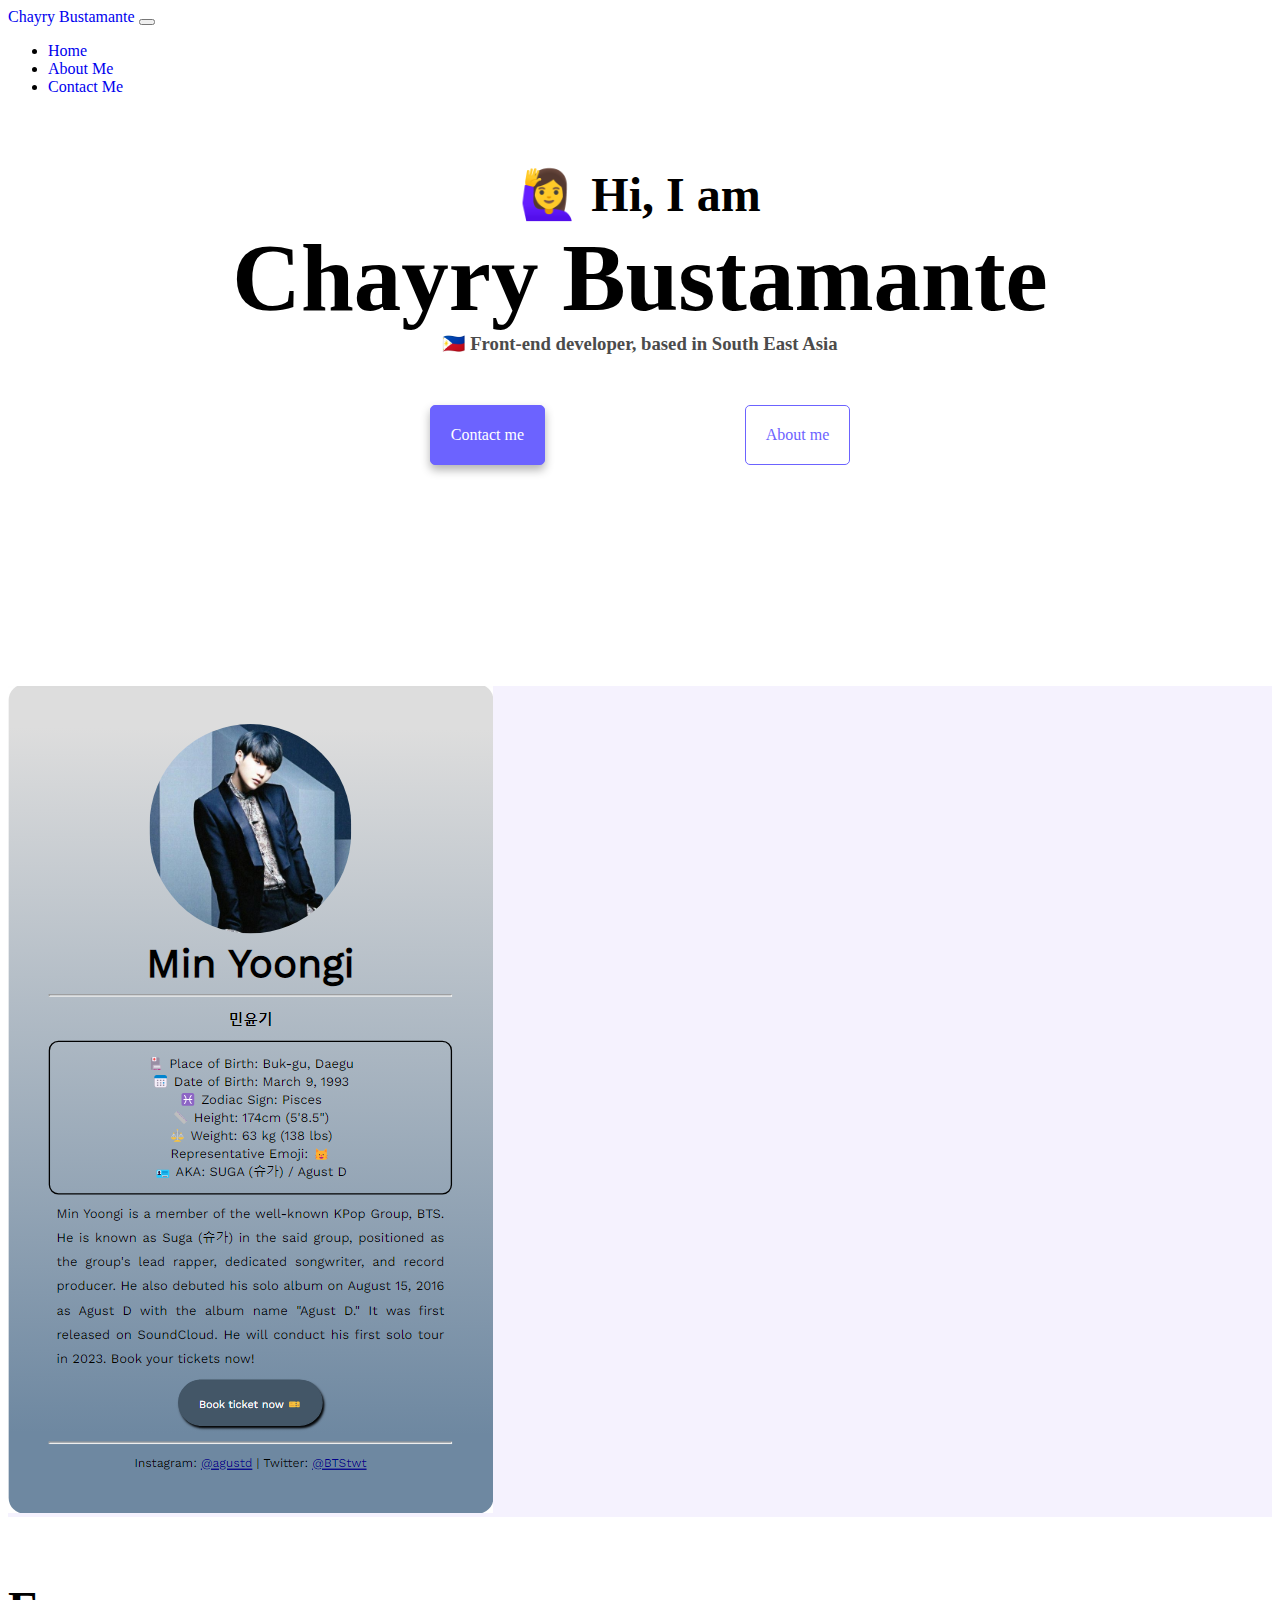
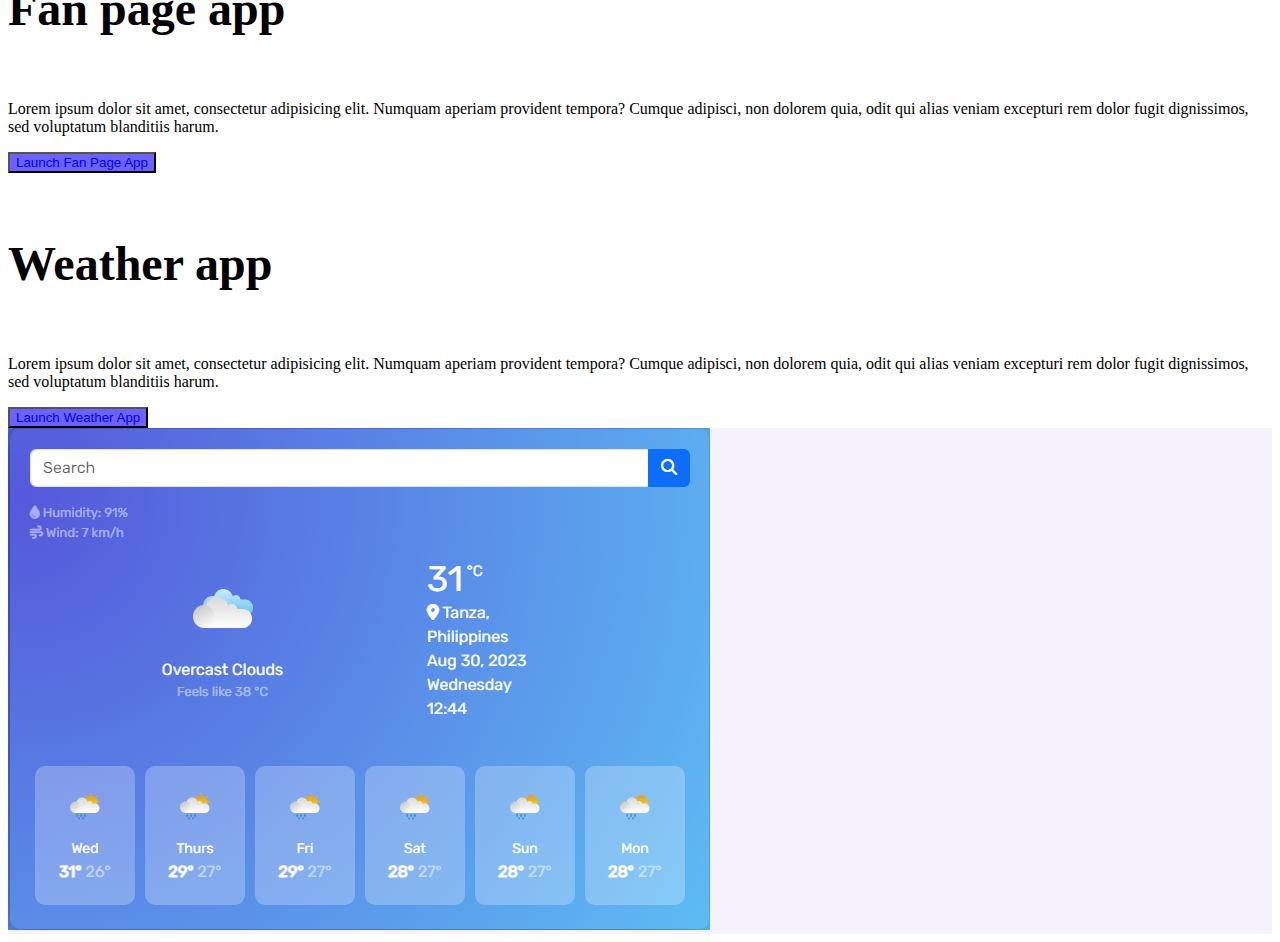
==== index.html @ 80fc4e44 "Transferred complete code from Code Sandbox to VS Code" ====
<!DOCTYPE html>
<html lang="en">
  <head>
    <meta charset="UTF-8" />
    <meta name="viewport" content="width=device-width, initial-scale=1.0" />
    <meta http-equiv="X-UA-Compatible" content="ie=edge" />
    <link rel="stylesheet" href="src/index-styles.css" />
    <link
      href="https://cdn.jsdelivr.net/npm/bootstrap@5.3.1/dist/css/bootstrap.min.css"
      rel="stylesheet"
      integrity="sha384-4bw+/aepP/YC94hEpVNVgiZdgIC5+VKNBQNGCHeKRQN+PtmoHDEXuppvnDJzQIu9"
      crossorigin="anonymous"
    />
    <title>SheCodes</title>
  </head>
  <script
    src="https://cdn.jsdelivr.net/npm/bootstrap@5.3.1/dist/js/bootstrap.bundle.min.js"
    integrity="sha384-HwwvtgBNo3bZJJLYd8oVXjrBZt8cqVSpeBNS5n7C8IVInixGAoxmnlMuBnhbgrkm"
    crossorigin="anonymous"
  ></script>
  <body>
    <nav class="navbar navbar-expand-lg bg-body-tertiary">
      <div class="container-fluid">
        <a class="navbar-brand" href="index.html">Chayry Bustamante</a>
        <button
          class="navbar-toggler"
          type="button"
          data-bs-toggle="collapse"
          data-bs-target="#navbarSupportedContent"
          aria-controls="navbarSupportedContent"
          aria-expanded="false"
          aria-label="Toggle navigation"
        >
          <span class="navbar-toggler-icon"></span>
        </button>
        <div class="collapse navbar-collapse" id="navbarSupportedContent">
          <ul class="navbar-nav me-auto mb-2 mb-lg-0">
            <li class="nav-item">
              <a class="nav-link active" aria-current="page" href="index.html">Home</a>
            </li>
            <li class="nav-item">
              <a class="nav-link" href="about-me.html">About Me</a>
            </li>
            <li class="nav-item">
                <a class="nav-link" href="about-me.html#contact-me">Contact Me</a>
              </li>
        </div>
      </div>
    </nav>
    <div class="content">
      <div class="greetings">
        <h1>🙋‍♀️ Hi, I am</h1>
        <h2>Chayry Bustamante</h2>
        <h3 id="dev-title">
          🇵🇭 Front-end developer, based in South East Asia
        </h3>
      </div>

      <div class="navigation-links">
        <a id="contact-me-nav-link" href="about-me.html#contact-me"
          >Contact me</a
        >
        <a id="about-me-nav-link" href="about-me.html">About me</a>
      </div>
    </div>

    <div class="container">
      <div class="row mt-5 mb-5">
        <div class="col-6 rounded content-color text-center p-5">
          <img src="images/fin-proj-1.png" class="img-fluid shadow rounded" alt="">
        </div>
        <div class="col-6 rounded">
          <h4 class="text-start m-1 mb-3">Fan page app</h4>
          <p class="m-2 mb-4">Lorem ipsum dolor sit amet, consectetur adipisicing elit. Numquam
              aperiam provident tempora? Cumque adipisci, non dolorem quia, odit
              qui alias veniam excepturi rem dolor fugit dignissimos, sed
              voluptatum blanditiis harum.</p>
          <button type="button" class="btn button-color text-white p-3 mb-5">
            <a href="https://www.shecodes.io/workshops/shecodes-basics-cafbb254-ea4b-4e34-b58f-c0cb6f23ae2a/projects/1528612"
            target="_blank"
            class="text-white">Launch Fan Page App</a>
          </button>
        </div>
      </div>
        <div class="row mt-5 mb-5">
          <div class="col-6 rounded">
              <h4 class="text-start m-1 mb-3">Weather app</h4>
              <p class="m-2 mb-4">Lorem ipsum dolor sit amet, consectetur adipisicing elit. Numquam
                  aperiam provident tempora? Cumque adipisci, non dolorem quia, odit
                  qui alias veniam excepturi rem dolor fugit dignissimos, sed
                  voluptatum blanditiis harum.</p>
                  <button type="button" class="btn button-color text-white p-3 mb-5">
                    <a href="https://www.shecodes.io/workshops/shecodes-plus-8f72ea32-b5dd-487f-bc7f-d2a6767c339c/projects/1712505"
                    class="text-white"
                    target="_blank">
                    Launch Weather App</a>
                  </button>
          </div>
          <div class="col-6 rounded content-color p-5">
            <img src="images/fin-proj-2.png" class="img-fluid rounded shadow" alt="">
          </div>
      </div>
    </div>
  </body>
</html>
---- src/index-styles.css ----
:root {
    --subtitle-color: #4b4b4b;
    --box-shadow: 0 5px 10px rgba(0, 0, 0, 0.3);
    --paragraph-bg-color: #f5f2fe;
    --button-color: #6c63ff;
  }
  
  .content {
    max-width: 820px;
    height: 520px;
    margin: 0px auto;
    margin-top: 70px;
  }
  
  h1,
  h2,
  h3 {
    margin: 0px !important;
  }
  
  h1 {
    font-size: 48px !important;
  }
  
  h2 {
    font-size: 95px !important;
  }
  
  .greetings {
    display: flex;
    flex-direction: column;
    text-align: center;
    margin: 0px auto;
  }
  
  #dev-title {
    color: var(--subtitle-color);
  }
  
  a {
    border-radius: 5px;
    text-decoration: none !important;
  }
  
  .navigation-links {
    margin-top: 50px;
    display: flex;
    justify-content: space-evenly;
  }
  
  #contact-me-nav-link:hover {
    background-color: white;
    color: #6c63ff;
    border: 1px solid #6c63ff;
    transition: ease-in-out 300ms;
  }
  
  #about-me-nav-link {
    background-color: white;
    color: #6c63ff;
    border: 1px solid #6c63ff;
    padding: 20px;
  }
  
  #contact-me-nav-link {
    background-color: #6c63ff;
    box-shadow: var(--box-shadow);
    color: white;
    border: 1px solid #6c63ff;
    padding: 20px;
  }
  
  #about-me-nav-link:hover {
    color: white;
    border: 1px solid #6c63ff;
    background-color: #6c63ff;
    transition: ease-in-out 300ms;
  }
  
  .content-color {
    background-color: var(--paragraph-bg-color);
  }
  
  h4 {
    font-size: 48px !important;
  }
  
  .button-color {
    background-color: var(--button-color) !important;
  }
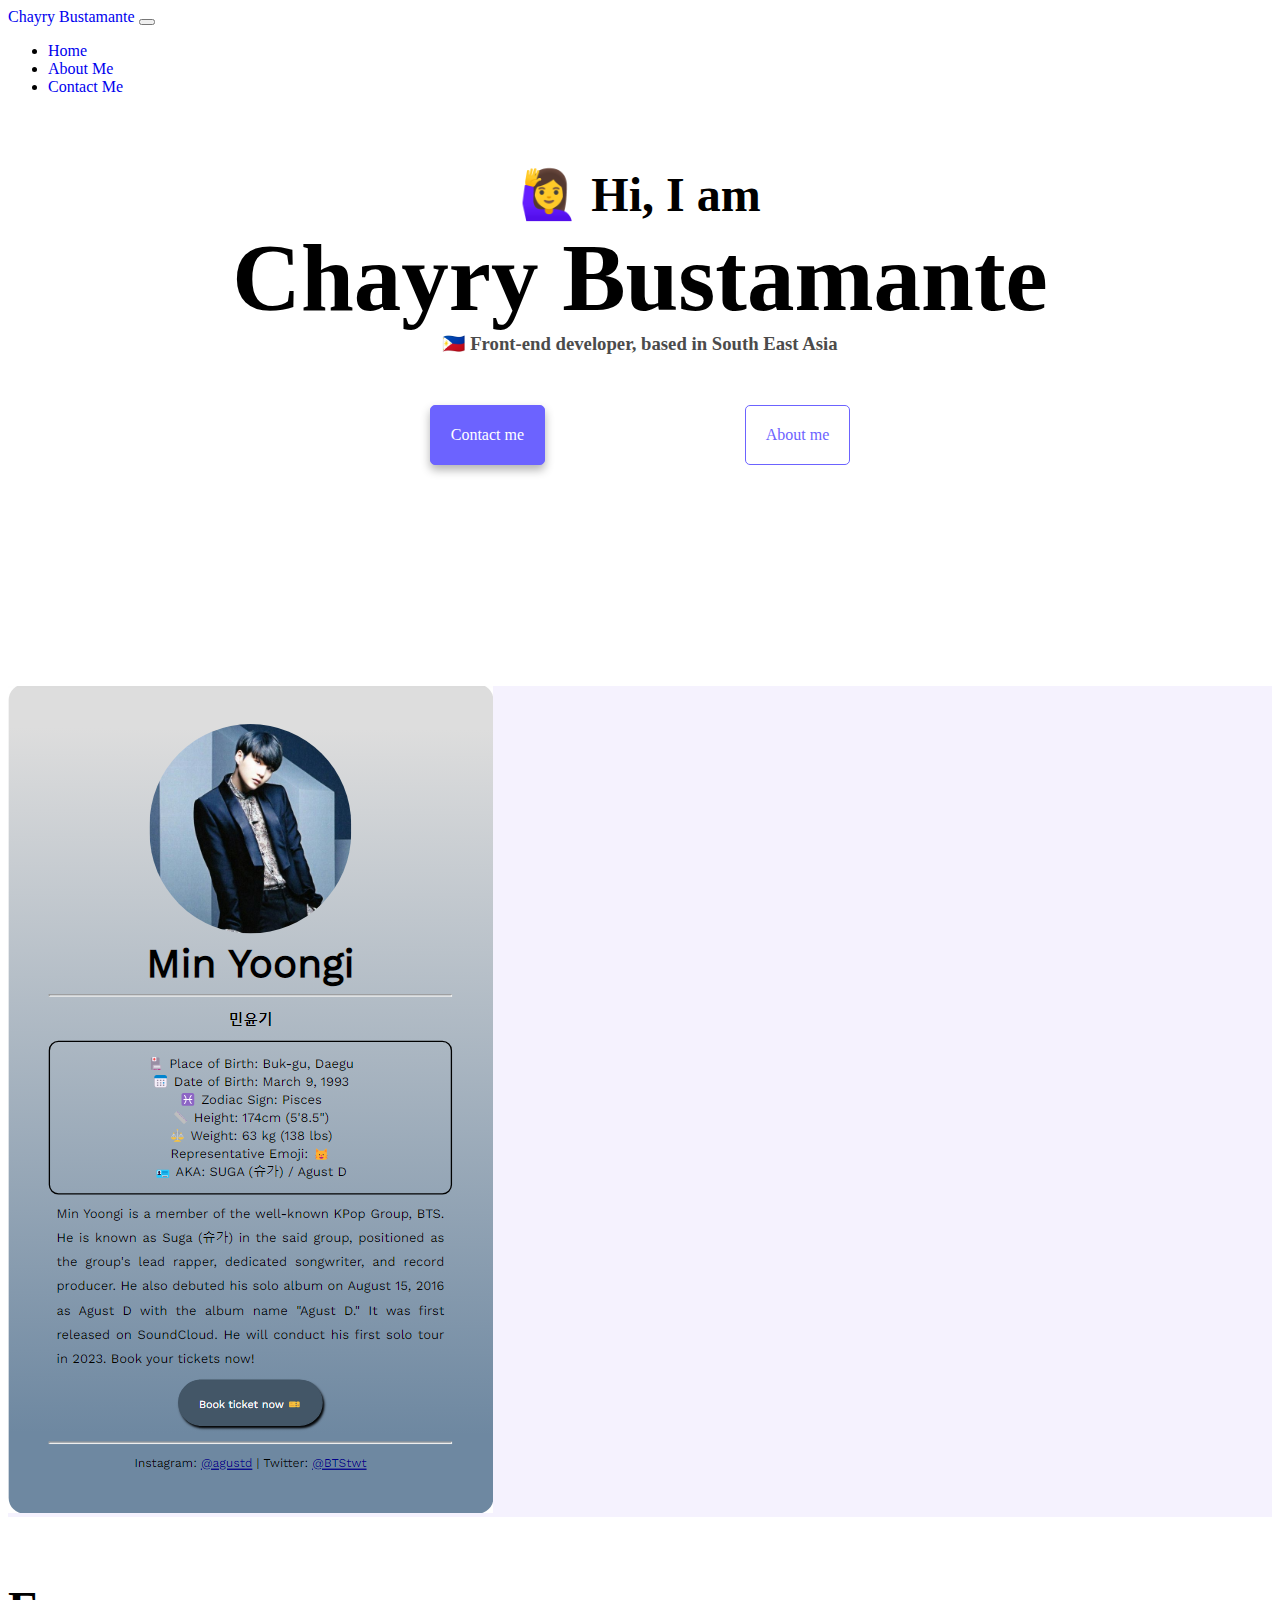
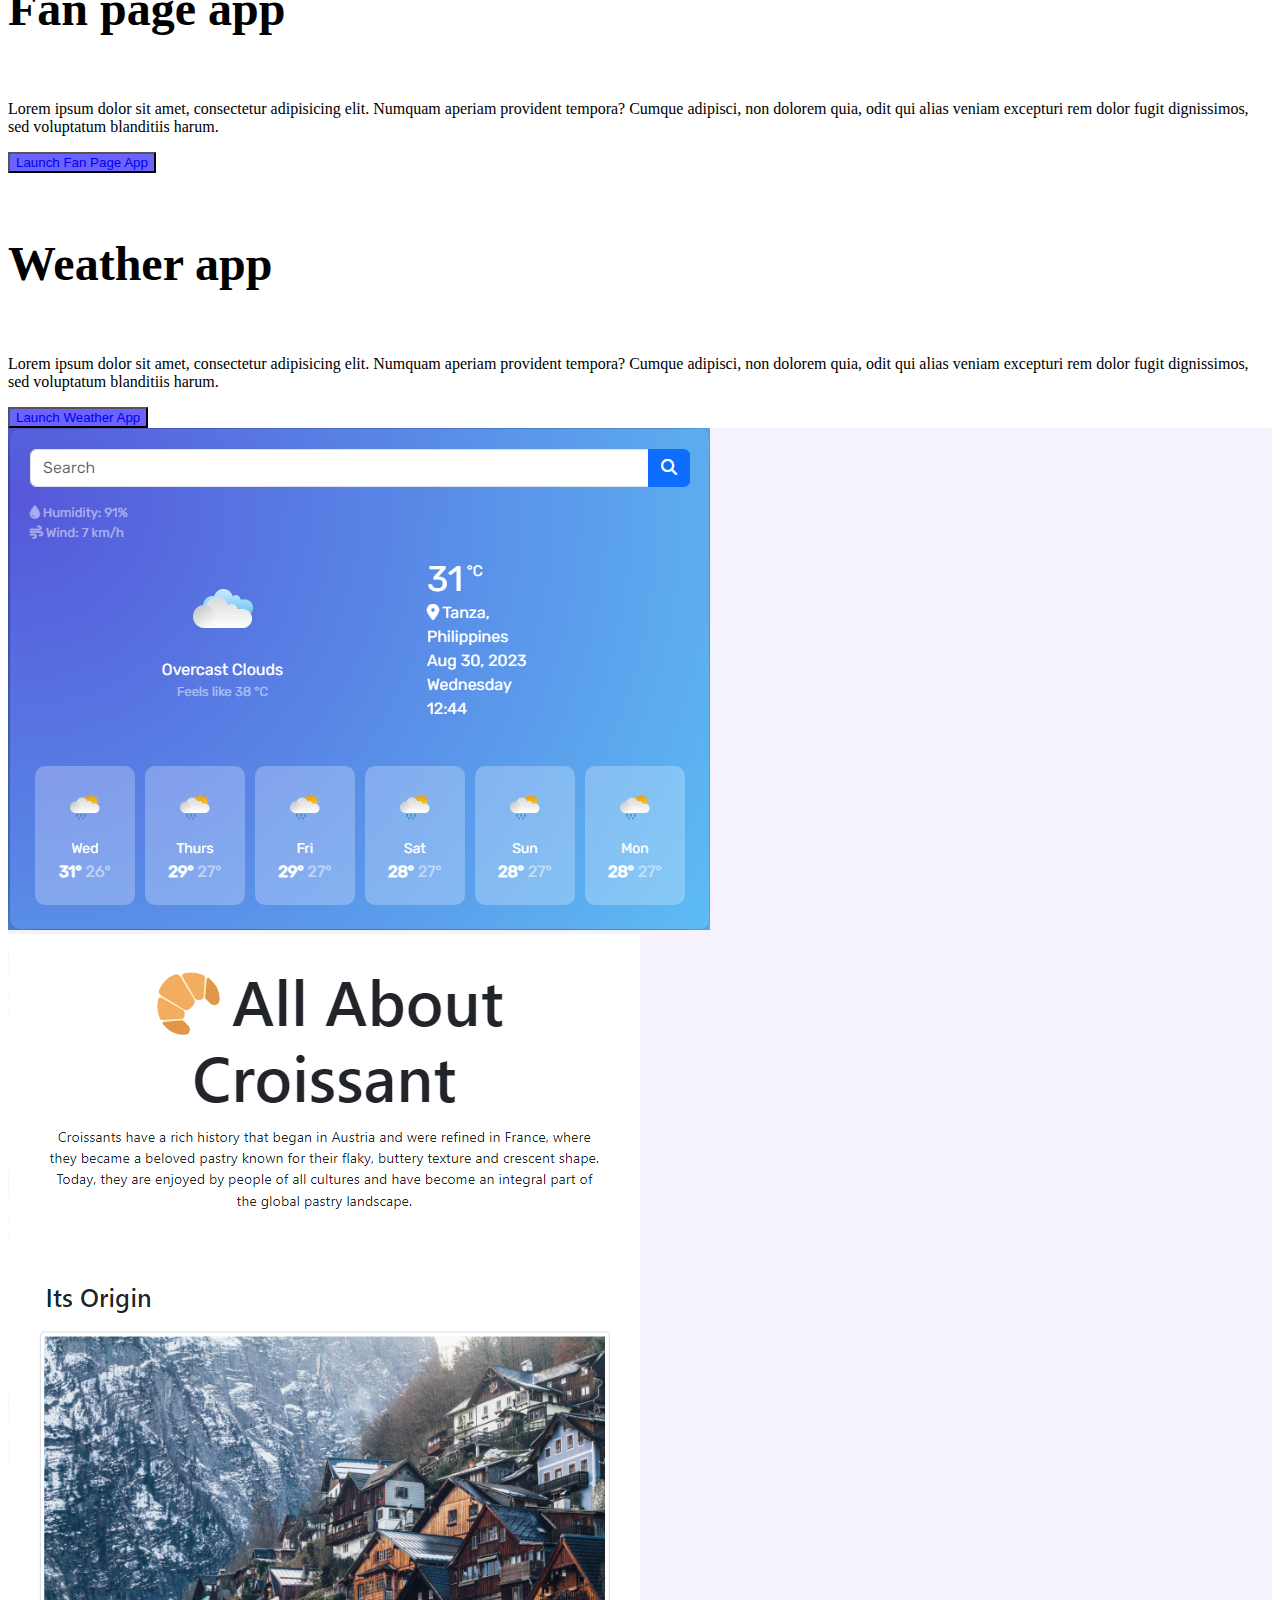
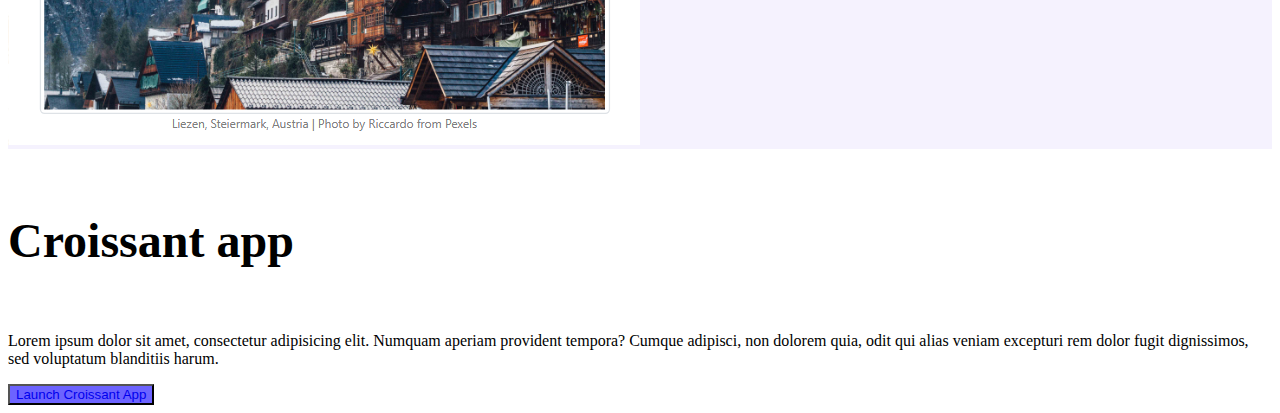
==== commit 05fa4c10: "Displayed a new project called Croissant" ====
--- a/index.html
+++ b/index.html
@@ -99,6 +99,23 @@
           <div class="col-6 rounded content-color p-5">
             <img src="images/fin-proj-2.png" class="img-fluid rounded shadow" alt="">
           </div>
+          <div class="row mt-5 mb-5">
+            <div class="col-6 rounded content-color text-center p-5">
+              <img src="images/croissant-proj-3-ver2.png" class="img-fluid shadow rounded" alt="">
+            </div>
+            <div class="col-6 rounded">
+              <h4 class="text-start m-1 mb-3">Croissant app</h4>
+              <p class="m-2 mb-4">Lorem ipsum dolor sit amet, consectetur adipisicing elit. Numquam
+                  aperiam provident tempora? Cumque adipisci, non dolorem quia, odit
+                  qui alias veniam excepturi rem dolor fugit dignissimos, sed
+                  voluptatum blanditiis harum.</p>
+              <button type="button" class="btn button-color text-white p-3 mb-5">
+                <a href="https://www.shecodes.io/workshops/shecodes-basics-cafbb254-ea4b-4e34-b58f-c0cb6f23ae2a/projects/1528612"
+                target="_blank"
+                class="text-white">Launch Croissant App</a>
+              </button>
+            </div>
+          </div>
       </div>
     </div>
   </body>
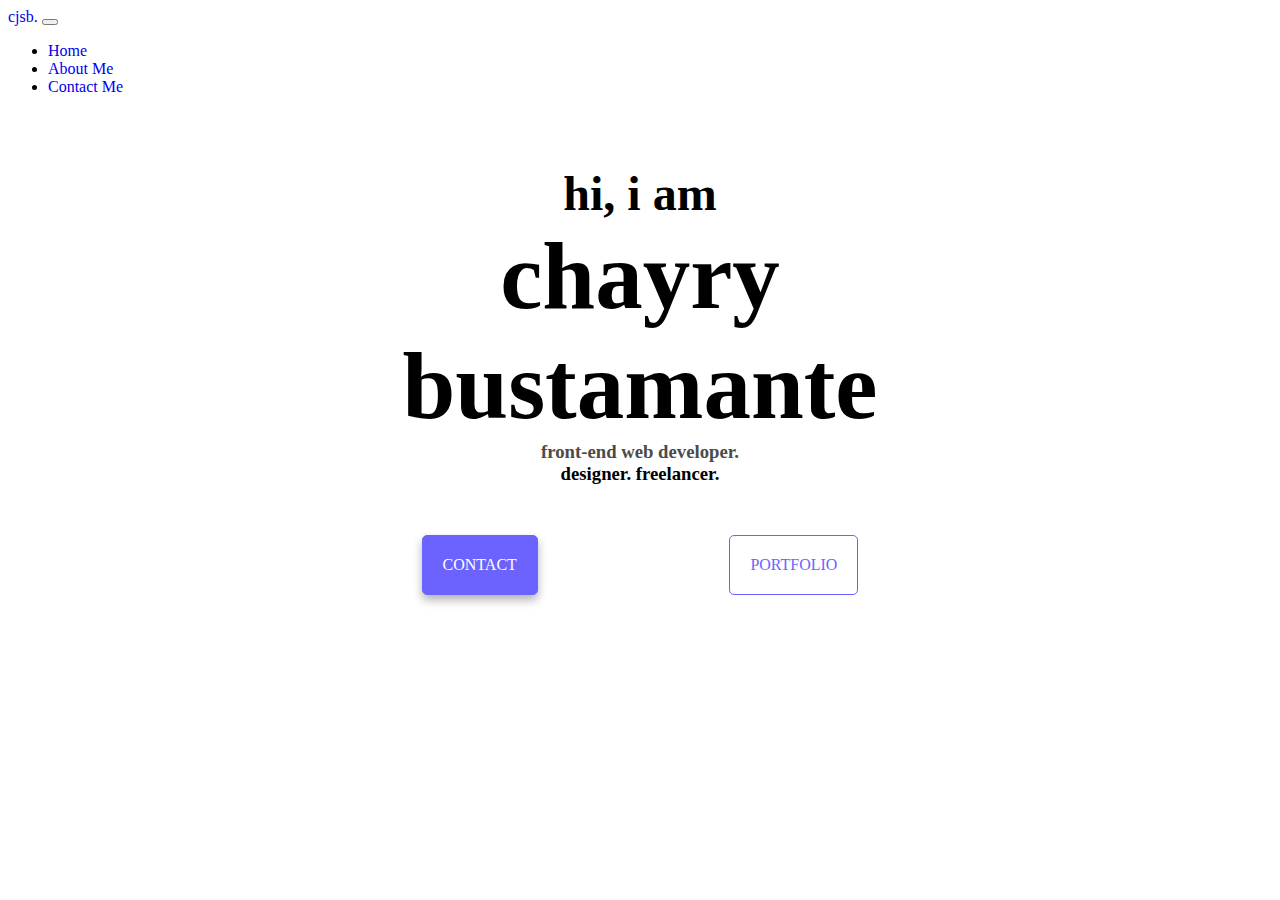
==== commit bd38433a: "Updated homepage hero" ====
--- a/index.html
+++ b/index.html
@@ -4,6 +4,7 @@
     <meta charset="UTF-8" />
     <meta name="viewport" content="width=device-width, initial-scale=1.0" />
     <meta http-equiv="X-UA-Compatible" content="ie=edge" />
+    <meta name="description" content="Chayry Bustamante's E-Portfolio">
     <link rel="stylesheet" href="src/index-styles.css" />
     <link
       href="https://cdn.jsdelivr.net/npm/bootstrap@5.3.1/dist/css/bootstrap.min.css"
@@ -11,7 +12,15 @@
       integrity="sha384-4bw+/aepP/YC94hEpVNVgiZdgIC5+VKNBQNGCHeKRQN+PtmoHDEXuppvnDJzQIu9"
       crossorigin="anonymous"
     />
-    <title>SheCodes</title>
+    <link rel="apple-touch-icon" sizes="180x180" href="/apple-touch-icon.png">
+    <link rel="icon" type="image/png" sizes="32x32" href="/favicon-32x32.png">
+    <link rel="icon" type="image/png" sizes="16x16" href="/favicon-16x16.png">
+    <link rel="manifest" href="/site.webmanifest">
+    <link rel="preconnect" href="https://fonts.googleapis.com">
+<link rel="preconnect" href="https://fonts.gstatic.com" crossorigin>
+<link href="https://fonts.googleapis.com/css2?family=Inter:wght@400;700&display=swap" rel="stylesheet">
+    <script src="https://kit.fontawesome.com/721b5a109e.js" crossorigin="anonymous"></script>
+    <title>Home | CJSB</title>
   </head>
   <script
     src="https://cdn.jsdelivr.net/npm/bootstrap@5.3.1/dist/js/bootstrap.bundle.min.js"
@@ -19,9 +28,9 @@
     crossorigin="anonymous"
   ></script>
   <body>
-    <nav class="navbar navbar-expand-lg bg-body-tertiary">
+    <nav class="navbar navbar-expand-lg bg-body-tertiary navbar-custom">
       <div class="container-fluid">
-        <a class="navbar-brand" href="index.html">Chayry Bustamante</a>
+        <a class="navbar-brand" href="index.html">cjsb.</a>
         <button
           class="navbar-toggler"
           type="button"
@@ -44,27 +53,32 @@
             <li class="nav-item">
                 <a class="nav-link" href="about-me.html#contact-me">Contact Me</a>
               </li>
-        </div>
       </div>
     </nav>
     <div class="content">
-      <div class="greetings">
-        <h1>🙋‍♀️ Hi, I am</h1>
-        <h2>Chayry Bustamante</h2>
-        <h3 id="dev-title">
-          🇵🇭 Front-end developer, based in South East Asia
-        </h3>
-      </div>
-
-      <div class="navigation-links">
-        <a id="contact-me-nav-link" href="about-me.html#contact-me"
-          >Contact me</a
-        >
-        <a id="about-me-nav-link" href="about-me.html">About me</a>
+      <div class="row">
+        <div class="col">
+          <div class="greetings">
+            <h1>hi, i am</h1>
+            <h2 id="dev-owner">chayry</h2>
+            <h2 id="dev-owner">bustamante</h2>
+            <h3 id="dev-title">
+              front-end web developer.
+            </h3>
+            <h3>designer. freelancer.</h3>
+          </div>
+          <div class="navigation-links">
+            <a id="contact-me-nav-link" href="about-me.html/#contact-me">CONTACT</a>
+            <a id="about-me-nav-link"href="about-me.html">PORTFOLIO</a>
+          </div>
+        </div>
+        <div class="col">
+          <img src="images/dev-pic.jpg" alt="" id="dev-pic">
+        </div>
       </div>
     </div>
 
-    <div class="container">
+    <!--<div class="container">
       <div class="row mt-5 mb-5">
         <div class="col-6 rounded content-color text-center p-5">
           <img src="images/fin-proj-1.png" class="img-fluid shadow rounded" alt="">
@@ -117,6 +131,6 @@
             </div>
           </div>
       </div>
-    </div>
+    </div>-->
   </body>
 </html>
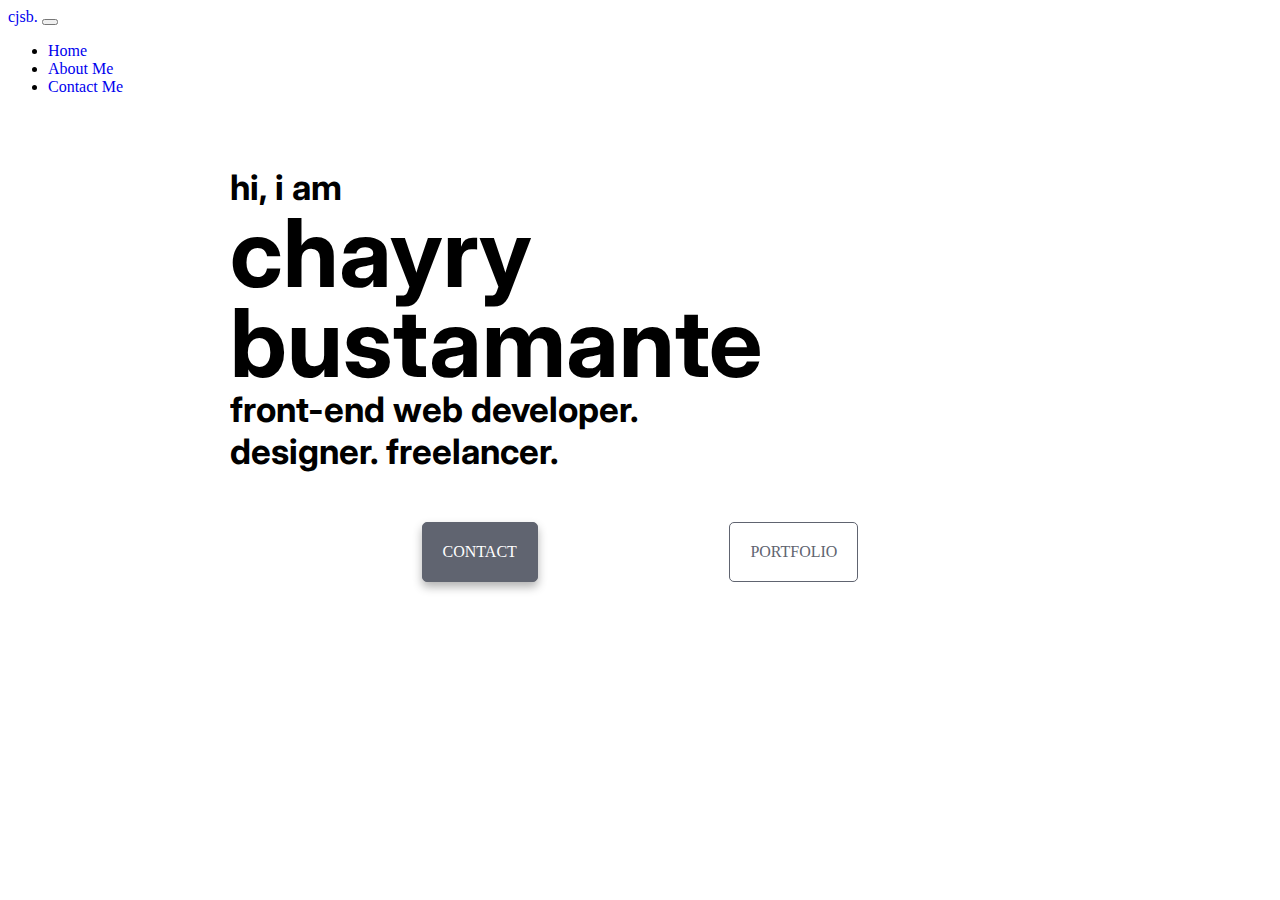
==== commit 6b1b967f: "Updated the portfolio" ====
--- a/index.html
+++ b/index.html
@@ -65,7 +65,7 @@
             <h3 id="dev-title">
               front-end web developer.
             </h3>
-            <h3>designer. freelancer.</h3>
+            <h3 id="dev-title">designer. freelancer.</h3>
           </div>
           <div class="navigation-links">
             <a id="contact-me-nav-link" href="about-me.html/#contact-me">CONTACT</a>
--- a/src/index-styles.css
+++ b/src/index-styles.css
@@ -1,8 +1,8 @@
 :root {
-    --subtitle-color: #4b4b4b;
+    --subtitle-color: #000000;
     --box-shadow: 0 5px 10px rgba(0, 0, 0, 0.3);
     --paragraph-bg-color: #f5f2fe;
-    --button-color: #6c63ff;
+    --button-color: #606470;
   }
   
   .content {
@@ -18,8 +18,8 @@
     margin: 0px !important;
   }
   
-  h1 {
-    font-size: 48px !important;
+  h1, h3 {
+    font-size: 35px !important;
   }
   
   h2 {
@@ -29,10 +29,15 @@
   .greetings {
     display: flex;
     flex-direction: column;
-    text-align: center;
+    text-align: left;
     margin: 0px auto;
+    font-family: Inter, sans-serif;
+    font-weight: bold;
   }
   
+  #dev-owner {
+    line-height: 90px;
+  }
   #dev-title {
     color: var(--subtitle-color);
   }
@@ -50,30 +55,30 @@
   
   #contact-me-nav-link:hover {
     background-color: white;
-    color: #6c63ff;
-    border: 1px solid #6c63ff;
+    color: var(--button-color);
+    border: 1px solid var(--button-color);
     transition: ease-in-out 300ms;
   }
   
   #about-me-nav-link {
     background-color: white;
-    color: #6c63ff;
-    border: 1px solid #6c63ff;
+    color: var(--button-color);
+    border: 1px solid var(--button-color);
     padding: 20px;
   }
   
   #contact-me-nav-link {
-    background-color: #6c63ff;
+    background-color: var(--button-color);
     box-shadow: var(--box-shadow);
     color: white;
-    border: 1px solid #6c63ff;
+    border: 1px solid var(--button-color);
     padding: 20px;
   }
   
   #about-me-nav-link:hover {
     color: white;
-    border: 1px solid #6c63ff;
-    background-color: #6c63ff;
+    border: 1px solid var(--button-color);;
+    background-color: var(--button-color);
     transition: ease-in-out 300ms;
   }
   
